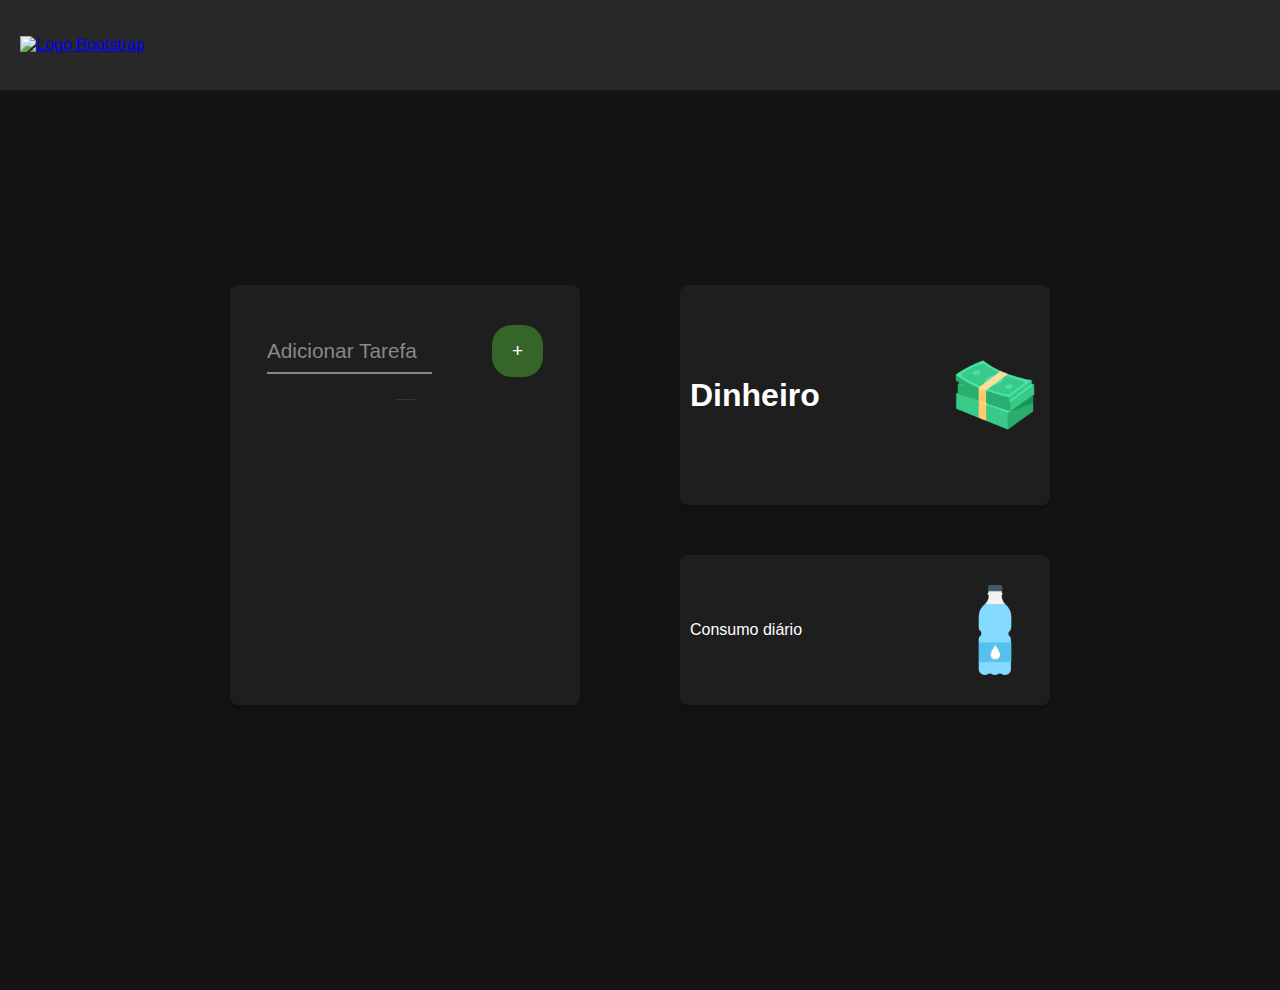
==== index.html @ 51501806 "primeiro comit" ====
<!DOCTYPE html>
<html lang="pt-BR">
<head>
    <meta charset="UTF-8">
    <meta name="viewport" content="width=device-width, initial-scale=1.0">
    <title>Projeto Pessoal</title>
    <link rel="stylesheet" href="css/style.css">
    <link rel="stylesheet" href="css/style-tarefas.css">
</head>
<body>
    <!-- Navbar -->
    <nav class="navbar">
        <div class="container-fluid">
            <a class="navbar-brand" href="#">
                <img src="/docs/5.3/assets/brand/bootstrap-logo.svg" alt="Logo" width="30" height="24" class="d-inline-block align-text-top">
                Bootstrap
            </a>
        </div>
    </nav>

    <!-- Conteúdo principal -->
    <div class="tela">
        <main class="main"> <!-- Adicionei a classe "main" aqui -->
            <!-- Container 1 -->
            <div class="container-1">
                <div class="tarefas">
                    <div class="tarefas-header">
                        <div class="form__group">
                            <input type="input" class="form__field" placeholder="Name" name="name" id="name" required />
                            <label for="name" class="form__label">Adicionar Tarefa</label>
                        </div>
                        <div class="btt-tarefa">
                            <button class="btn">+</button>
                        </div>
                    </div>   
                    <div class="tarefas-resultado">
                    </div>
             </div>
            </div>

            <!-- Container 2 -->
            <div class="container-2">
                <div class="conta">
                    <h1>Dinheiro</h1>
                    <img class="money-img" src="/img/money.png" alt="">
                </div>
                <div class="agua">
                    <p>Consumo diário</p>
                    <img class="water-img" src="/img/water.png" alt="">
                </div>
            </div>
        </main>
    </div>

    <script src="/script/script-tarefas.js"></script>
</body>
</html>
---- css/style.css ----
body {
    background-color: #141414;
    color: #FFFFFF;
    margin: 0;
    font-family: Arial, sans-serif;
}

.navbar {
    display: flex;
    background-color: #282828;
    height: 90px;
    align-items: center;
    padding: 0 20px;
    color: #fff;
}

.tela {
    width: 100%;
    height: 100vh;
    display: flex;
    flex-direction: column;
}

.main {
    display: flex;
    justify-content: center;/* Espaço entre os containers */
    align-items: center;
    gap: 100px;
    width: 100%;
    height: calc(100vh - 90px); /* Desconta a navbar */
    padding: 0 20px; /* Espaçamento lateral */
    box-sizing: border-box;
}

.container-1, .container-2 {
    display: flex;
    align-items: center;
    justify-content: center;
    flex-direction: column; /* Mantém os itens empilhados */
    gap: 20px;
}

.container-2{
    gap: 50px;
}

.tarefas, .conta, .agua {
    display: flex;
    flex-direction: column;
    align-items: center;
    justify-content: center;
    text-align: center;
    width: 100%;
    height: 100%;
    padding: 10px;
    background-color: #1E1E1E;
    border-radius: 8px;
    box-shadow: 0 4px 8px rgba(0, 0, 0, 0.3);
}

.conta{
    display: flex;
    justify-content: space-between;
    flex-direction: row;
    width: 350px;
    height: 200px;
}
.agua{
    display: flex;
    justify-content: space-between;
    flex-direction: row;
    width: 350px;
    height: 130px;
}
.water-img, .money-img{
    display: flex;
    width: 90px;
    height: 90px;
}
---- css/style-tarefas.css ----
.tarefas{
    display: flex;
    flex-direction: column; /* Empilha os elementos verticalmente */
    width: 350px;
    height: 420px;
    padding: 10px; /* Espaçamento interno */
    box-sizing: border-box; /* Inclui o padding na largura e altura */
}

.tarefas-header{
    margin-top: 10px;
    display: flex;
    align-items: center; /* Centraliza verticalmente os itens */
    justify-content: center;
    gap: 60px;
    margin-bottom: 20px; /* Cria um espaço abaixo do header */
}

.tarefas-resultado{
    flex: 1; /* Preenche o espaço restante */
    margin-top: 2px;
    display: flex;
    flex-direction: column; /* Mantém os itens empilhados */
    align-items: center; /* Centraliza o conteúdo interno */
    gap: 10px;
    padding: 10px;
    border-top: 1px solid #333333;
}

.btn {
    margin-top: 20px;
    display: flex;
    padding: 15px 20px;
    background-color: #356627;
    color: #ffffff;
    border: none;
    border-radius: 20px;
    cursor: pointer;
    font-size: 1.2rem;
    transition: background-color 0.2s;
}
.btt-remover{
    background-color: #830d0d;
    color: #ffffff;
    padding: 9px 10px;
    border: none;
    border-radius: 20px;
    cursor: pointer;
    font-size: 0.70rem;
    transition: background-color 0.2s;
}

/* Grupo do campo */
.form__group {
    position: relative;
    padding: 15px 0 0;
    margin-top: 10px;
    width: 50%;
}

/* Estilização do input */
.form__field {
    font-family: inherit;
    width: 100%;
    border: 0;
    border-bottom: 2px solid #888888; /* Substitui $gray */
    outline: 0;
    font-size: 1.3rem;
    color: #ffffff; /* Substitui $white */
    padding: 7px 0;
    background: transparent;
    transition: border-color 0.2s;
}

/* Placeholder transparente */
.form__field::placeholder {
    color: transparent;
}

/* Label quando o placeholder está visível */
.form__field:placeholder-shown ~ .form__label {
    font-size: 1.3rem;
    cursor: text;
    top: 20px;
}

/* Label do campo */
.form__label {
    position: absolute;
    top: 0;
    display: block;
    transition: 0.2s;
    font-size: 1rem;
    color: #888888; /* Substitui $gray */
}

/* Estilo ao focar no campo */
.form__field:focus {
    padding-bottom: 6px;  
    font-weight: 700;
    border-width: 3px;
    border-image: linear-gradient(to right, #666666, #444444); /* Substitui $primary e $secondary */
    border-image-slice: 1;
}

/* Label quando o campo está em foco */
.form__field:focus ~ .form__label {
    position: absolute;
    top: 0;
    display: block;
    transition: 0.2s;
    font-size: 1rem;
    color: #ffffff; /* Substitui $primary */
    font-weight: 700;    
}

/* Resetações para campos obrigatórios e inválidos */
.form__field:required,
.form__field:invalid {
    box-shadow: none;
}
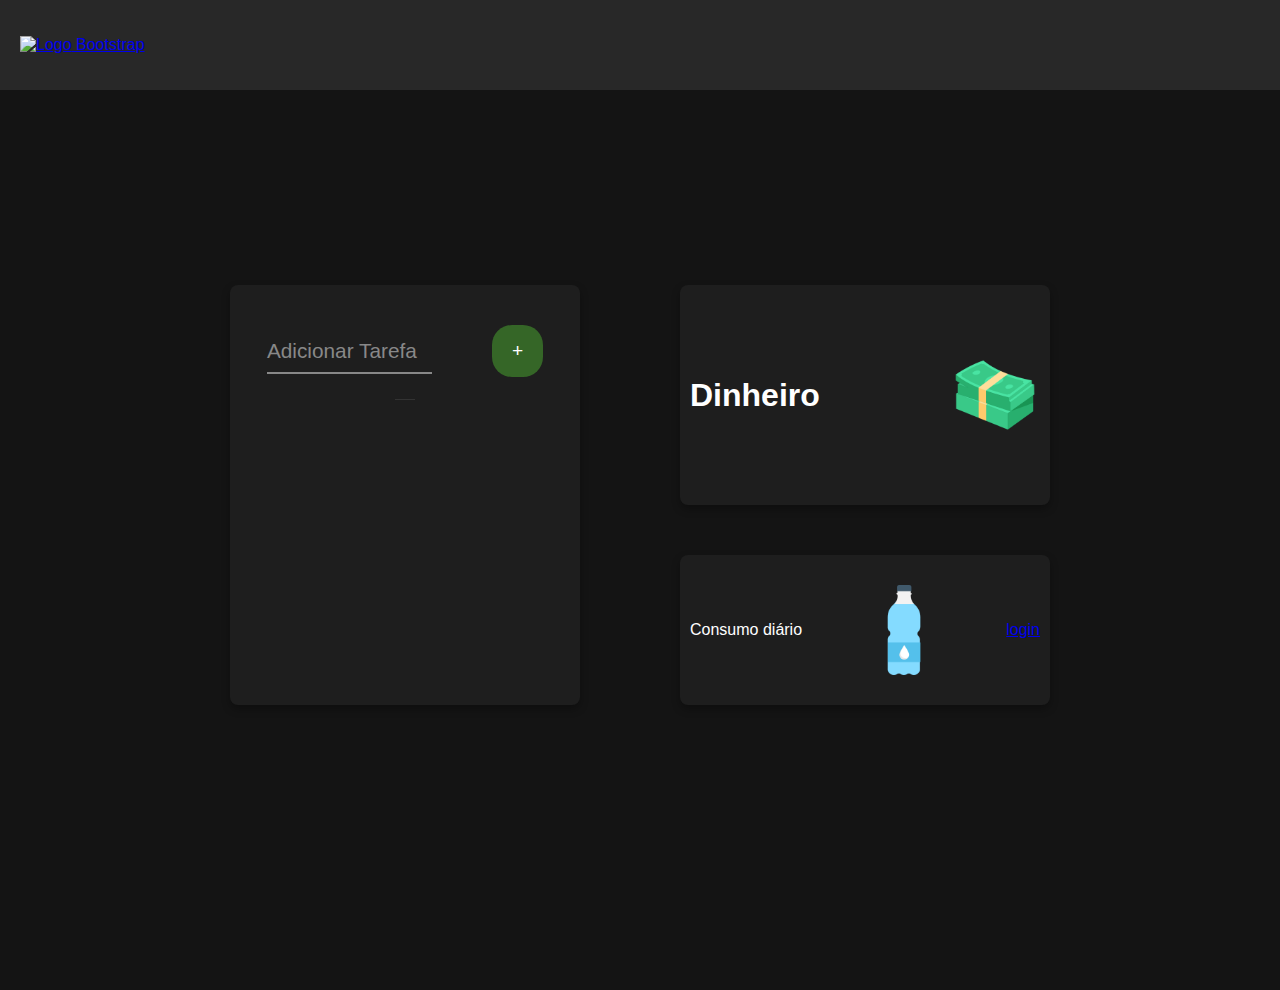
==== commit bb1ec926: "problemas com diretorios resolvidos" ====
--- a/index.html
+++ b/index.html
@@ -42,16 +42,17 @@
             <div class="container-2">
                 <div class="conta">
                     <h1>Dinheiro</h1>
-                    <img class="money-img" src="/img/money.png" alt="">
+                    <img class="money-img" src="img/money.png" alt="">
                 </div>
                 <div class="agua">
                     <p>Consumo diário</p>
-                    <img class="water-img" src="/img/water.png" alt="">
+                    <img class="water-img" src="img/water.png" alt="">
+                    <a href="water.html">login</a>
                 </div>
             </div>
         </main>
     </div>
 
-    <script src="/script/script-tarefas.js"></script>
+    <script src="script/script-tarefas.js"></script>
 </body>
 </html>
